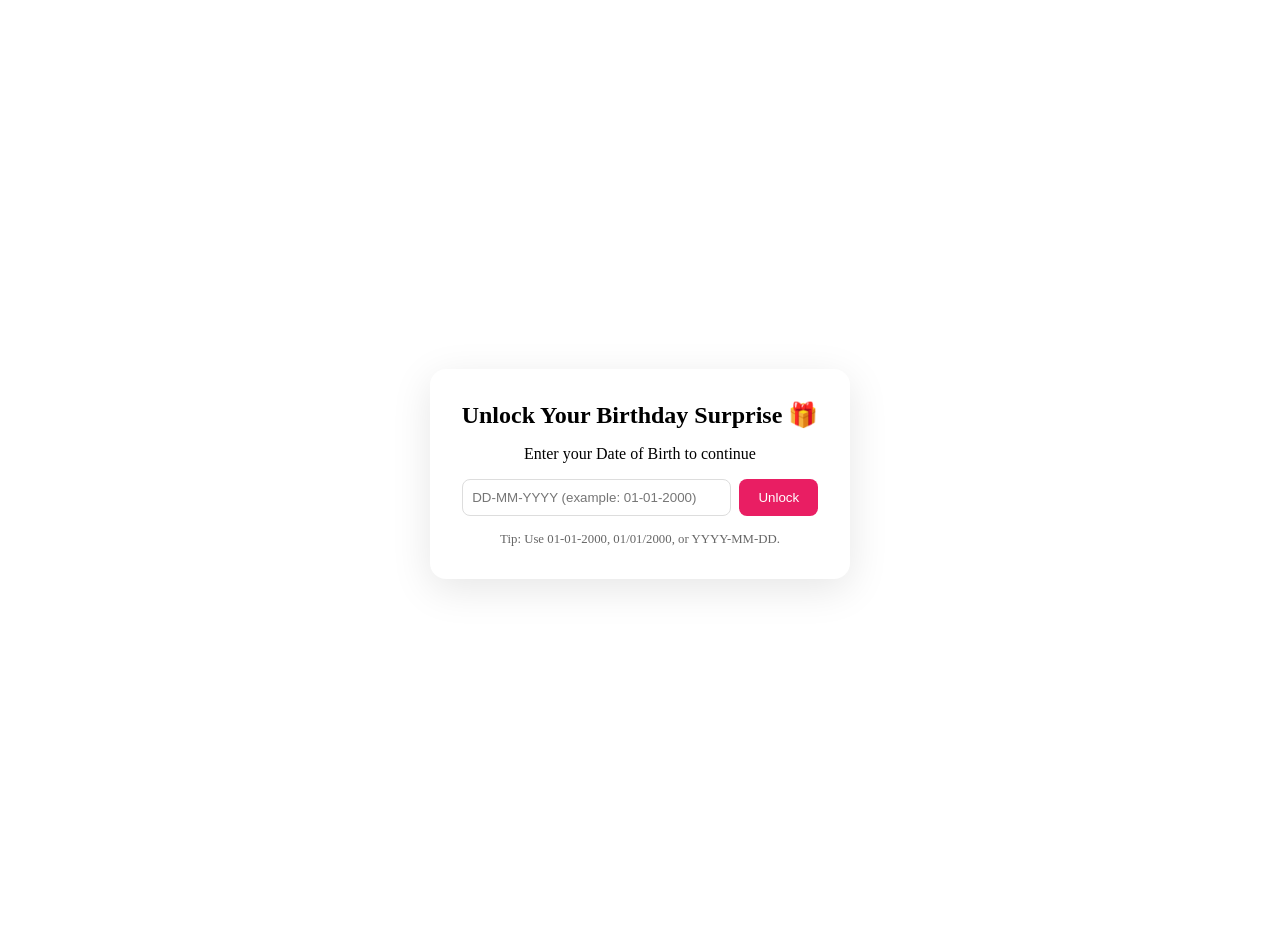
==== index.html @ e1d6ad02 "birthday Co-authored-by: Cursor <cursoragent@cursor.com>" ====
<!doctype html>
<html>
<head>
  <meta charset="utf-8" />
  <meta name="viewport" content="width=device-width,initial-scale=1" />
  <title>Unlock the Surprise 🎁</title>
  <link rel="stylesheet" href="style.css" />
</head>
<body>
  <div class="wrap">
    <div class="card">
      <h1>Unlock Your Birthday Surprise 🎁</h1>
      <p>Enter your Date of Birth to continue</p>

      <div class="inputRow">
        <input id="dob" type="text" placeholder="DD-MM-YYYY (example: 01-01-2000)" />
        <button onclick="checkDOB()">Unlock</button>
      </div>

      <div id="err" class="err">Oops — wrong DOB. Try again 🙂</div>
      <div class="small">Tip: Use 01-01-2000, 01/01/2000, or YYYY-MM-DD.</div>
    </div>
  </div>

  <script src="app.js"></script>
  <script>
    document.addEventListener("keydown", (e) => {
      if (e.key === "Enter") checkDOB();
    });
  </script>
</body>
</html>
---- style.css ----
/* ===== Index / Unlock page ===== */
.wrap { display: flex; justify-content: center; align-items: center; min-height: 100vh; padding: 1rem; }
.card { background: #fff; border-radius: 16px; padding: 2rem; box-shadow: 0 10px 40px rgba(0,0,0,0.1); text-align: center; max-width: 360px; }
.card h1 { margin: 0 0 0.5rem; font-size: 1.5rem; }
.inputRow { display: flex; gap: 0.5rem; margin: 1rem 0; }
.inputRow input { flex: 1; padding: 0.6rem; border: 1px solid #ddd; border-radius: 8px; }
.inputRow button { padding: 0.6rem 1.2rem; background: #e91e63; color: #fff; border: none; border-radius: 8px; cursor: pointer; }
.err { display: none; color: #c62828; margin-top: 0.5rem; font-size: 0.9rem; }
.small { color: #666; font-size: 0.8rem; margin-top: 0.5rem; }

/* ===== Quotes page - Sky & layout ===== */
.quotes-page {
  margin: 0;
  min-height: 100vh;
  overflow-x: hidden;
  font-family: 'Segoe UI', 'Georgia', serif;
}

.sky {
  position: fixed;
  inset: 0;
  background: linear-gradient(180deg,
    #ffecd2 0%,
    #fcb69f 25%,
    #ff9a9e 50%,
    #a8edea 75%,
    #6dd5ed 100%);
  z-index: 0;
}

.sun {
  position: absolute;
  top: 12%;
  left: 50%;
  transform: translateX(-50%);
  width: 80px;
  height: 80px;
  background: radial-gradient(circle, #fff9e6 0%, #ffd54f 40%, #ffb300 100%);
  border-radius: 50%;
  box-shadow: 0 0 60px #ffb300, 0 0 120px rgba(255, 179, 0, 0.5);
  animation: sunGlow 4s ease-in-out infinite;
}

@keyframes sunGlow {
  0%, 100% { opacity: 1; transform: translateX(-50%) scale(1); }
  50% { opacity: 0.95; transform: translateX(-50%) scale(1.05); }
}

/* Clouds */
.cloud {
  position: absolute;
  background: rgba(255, 255, 255, 0.7);
  border-radius: 50%;
  animation: cloudFloat 20s linear infinite;
}
.cloud-1 { width: 60px; height: 25px; top: 15%; left: 10%; animation-duration: 25s; animation-delay: 0s; }
.cloud-2 { width: 90px; height: 35px; top: 25%; left: 60%; animation-duration: 30s; animation-delay: -5s; }
.cloud-3 { width: 50px; height: 20px; top: 35%; left: 30%; animation-duration: 22s; animation-delay: -10s; }

@keyframes cloudFloat {
  0% { transform: translateX(-100px); opacity: 0.7; }
  10% { opacity: 0.8; }
  90% { opacity: 0.8; }
  100% { transform: translateX(calc(100vw + 100px)); opacity: 0.7; }
}

/* Birds */
.bird {
  position: absolute;
  font-size: 1.5rem;
  z-index: 2;
  animation: birdFly 15s linear infinite;
  filter: drop-shadow(0 2px 4px rgba(0,0,0,0.2));
}
.bird-1 { top: 18%; animation-duration: 12s; animation-delay: 0s; }
.bird-2 { top: 28%; animation-duration: 18s; animation-delay: -3s; }
.bird-3 { top: 22%; animation-duration: 14s; animation-delay: -6s; }
.bird-4 { top: 35%; animation-duration: 16s; animation-delay: -9s; }
.bird-5 { top: 12%; animation-duration: 20s; animation-delay: -12s; }

@keyframes birdFly {
  0% { transform: translateX(-80px) translateY(0) scaleX(1); }
  25% { transform: translateX(25vw) translateY(-15px) scaleX(1); }
  50% { transform: translateX(50vw) translateY(5px) scaleX(-1); }
  75% { transform: translateX(75vw) translateY(-10px) scaleX(-1); }
  100% { transform: translateX(calc(100vw + 80px)) translateY(0) scaleX(-1); }
}

/* Flowers - floating */
.flower {
  position: absolute;
  font-size: 1.8rem;
  z-index: 1;
  animation: flowerFloat 12s ease-in-out infinite;
  filter: drop-shadow(0 2px 6px rgba(0,0,0,0.15));
}
.flower-1 { left: 5%; top: 60%; animation-duration: 10s; animation-delay: 0s; }
.flower-2 { left: 15%; top: 75%; animation-duration: 14s; animation-delay: -2s; }
.flower-3 { left: 85%; top: 65%; animation-duration: 11s; animation-delay: -4s; }
.flower-4 { left: 92%; top: 78%; animation-duration: 13s; animation-delay: -1s; }
.flower-5 { left: 25%; top: 85%; animation-duration: 12s; animation-delay: -6s; }
.flower-6 { left: 70%; top: 82%; animation-duration: 15s; animation-delay: -3s; }
.flower-7 { left: 45%; top: 90%; animation-duration: 10s; animation-delay: -5s; }
.flower-8 { left: 55%; top: 88%; animation-duration: 16s; animation-delay: -7s; }

@keyframes flowerFloat {
  0%, 100% { transform: translateY(0) rotate(0deg); opacity: 0.9; }
  25% { transform: translateY(-12px) translateX(8px) rotate(5deg); opacity: 1; }
  50% { transform: translateY(-5px) translateX(-5px) rotate(-3deg); opacity: 0.95; }
  75% { transform: translateY(-15px) translateX(5px) rotate(8deg); opacity: 1; }
}

/* Quotes - flowing / moving with the scene */
.quotes-container {
  position: relative;
  z-index: 5;
  display: flex;
  flex-direction: column;
  align-items: center;
  justify-content: center;
  min-height: 100vh;
  padding: 2rem;
  text-align: center;
}

.quote {
  color: #2d3436;
  text-shadow: 0 2px 10px rgba(255,255,255,0.8);
  margin: 0.5rem 0;
  animation: quoteFlow 8s ease-in-out infinite;
}

.main-quote {
  font-size: clamp(2rem, 6vw, 3.5rem);
  font-weight: 600;
  letter-spacing: 0.02em;
  animation: quoteFlow 6s ease-in-out infinite;
  color: #6c5ce7;
  text-shadow: 0 2px 20px rgba(255,255,255,0.9), 0 0 30px rgba(108, 92, 231, 0.3);
}

.sub-quote {
  font-size: clamp(1rem, 3vw, 1.4rem);
  opacity: 0.95;
  animation: quoteFlow 7s ease-in-out infinite;
}

.sub-quote:nth-child(2) { animation-delay: 0.5s; }
.sub-quote:nth-child(3) { animation-delay: 1s; }
.sub-quote:nth-child(4) { animation-delay: 1.5s; }
.sub-quote:nth-child(5) { animation-delay: 2s; }

@keyframes quoteFlow {
  0%, 100% { transform: translateY(0) scale(1); opacity: 1; }
  33% { transform: translateY(-4px) scale(1.01); opacity: 0.98; }
  66% { transform: translateY(2px) scale(0.99); opacity: 1; }
}
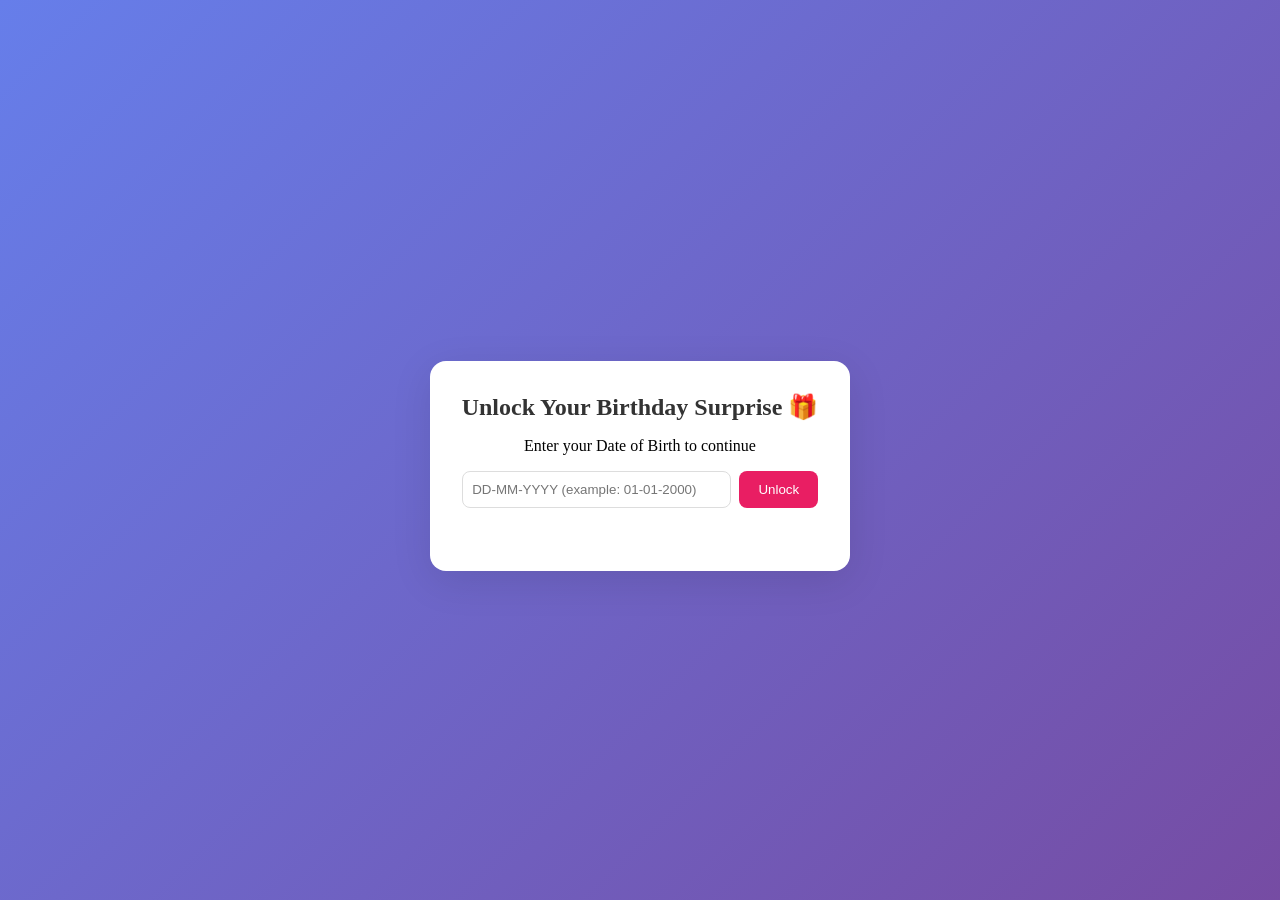
==== commit e45aa2a5: "Music starts on DOB Unlock - merged form into single page Co-authored-by: Cursor <cursoragent@cursor" ====
--- a/index.html
+++ b/index.html
@@ -3,30 +3,10 @@
 <head>
   <meta charset="utf-8" />
   <meta name="viewport" content="width=device-width,initial-scale=1" />
-  <title>Unlock the Surprise 🎁</title>
-  <link rel="stylesheet" href="style.css" />
+  <title>Birthday Surprise 💕</title>
+  <script>window.location.href = "./quotes.html";</script>
 </head>
 <body>
-  <div class="wrap">
-    <div class="card">
-      <h1>Unlock Your Birthday Surprise 🎁</h1>
-      <p>Enter your Date of Birth to continue</p>
-
-      <div class="inputRow">
-        <input id="dob" type="text" placeholder="DD-MM-YYYY (example: 01-01-2000)" />
-        <button onclick="checkDOB()">Unlock</button>
-      </div>
-
-      <div id="err" class="err">Oops — wrong DOB. Try again 🙂</div>
-      <div class="small">Tip: Use 01-01-2000, 01/01/2000, or YYYY-MM-DD.</div>
-    </div>
-  </div>
-
-  <script src="app.js"></script>
-  <script>
-    document.addEventListener("keydown", (e) => {
-      if (e.key === "Enter") checkDOB();
-    });
-  </script>
+  <p>Loading... <a href="./quotes.html">Click here</a> if not redirected.</p>
 </body>
 </html>
